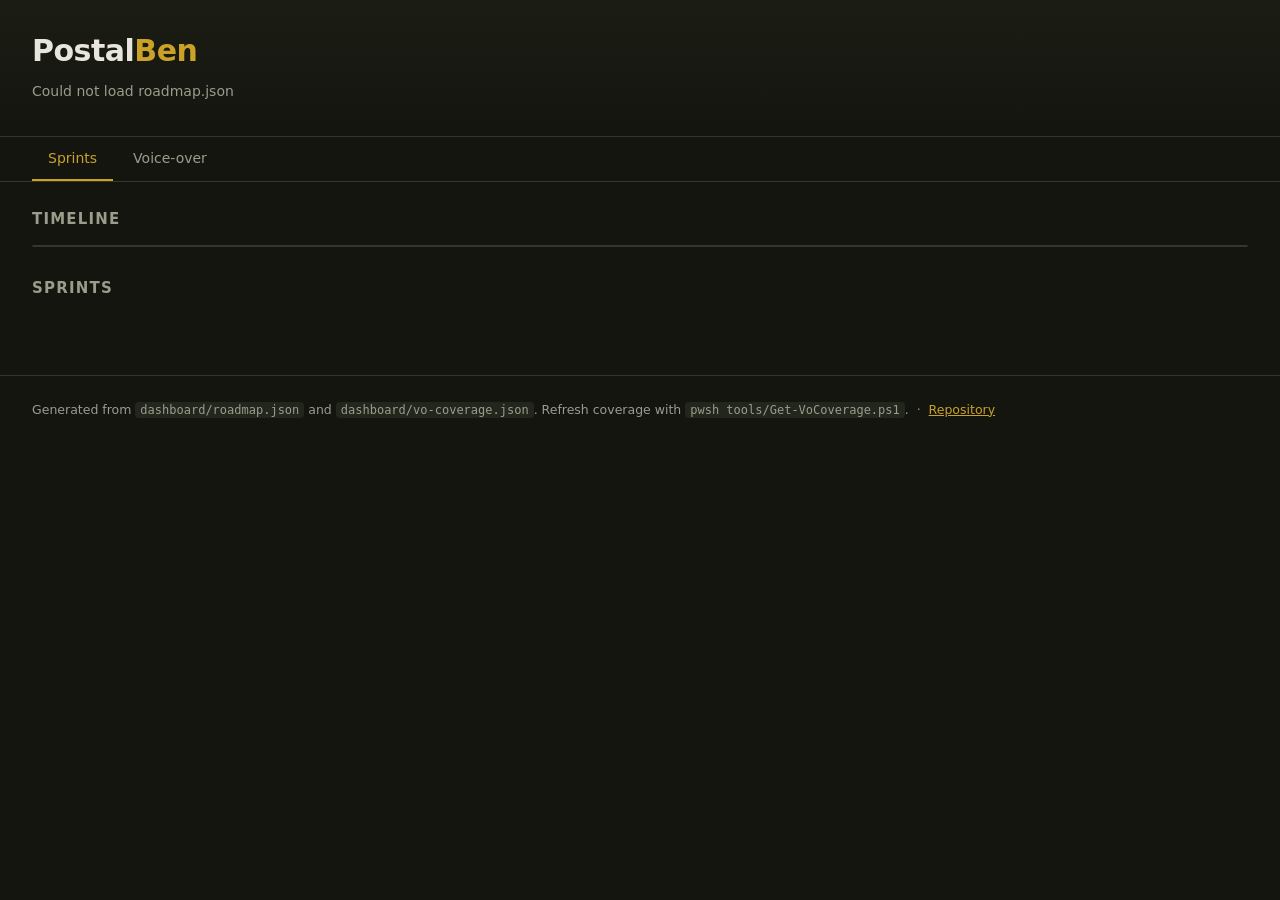
==== dashboard/_ancien/index.html @ a2d3055d "feat(dashboard): the same cockpit as every other repo, plus two sister pages The shell is no longer " ====
<!doctype html>
<html lang="en">
<head>
<meta charset="utf-8">
<meta name="viewport" content="width=device-width, initial-scale=1">
<title>PostalBen — Dashboard</title>
<style>
  :root {
    --bg: #14150f;
    --panel: #1c1e16;
    --panel-2: #23261c;
    --line: #34382a;
    --ink: #e8e6dc;
    --muted: #9b9c8c;
    --accent: #c9a227;
    --done: #6f9e4c;
    --active: #d9a441;
    --todo: #4a4e3c;
    --danger: #b4553f;
    --radius: 10px;
  }
  * { box-sizing: border-box; }
  body {
    margin: 0;
    background: var(--bg);
    color: var(--ink);
    font: 15px/1.55 ui-sans-serif, system-ui, "Segoe UI", Roboto, sans-serif;
  }
  header {
    padding: 28px 32px 20px;
    border-bottom: 1px solid var(--line);
    background: linear-gradient(180deg, #1b1d14, var(--bg));
  }
  h1 { margin: 0; font-size: 30px; letter-spacing: -0.5px; }
  h1 span { color: var(--accent); }
  .tagline { color: var(--muted); margin-top: 6px; font-size: 14px; }
  .meta { margin-top: 14px; display: flex; gap: 10px; flex-wrap: wrap; font-size: 12px; }
  .chip {
    background: var(--panel-2); border: 1px solid var(--line);
    padding: 4px 11px; border-radius: 999px; color: var(--muted);
  }
  .chip b { color: var(--ink); font-weight: 600; }
  nav { display: flex; gap: 4px; padding: 0 32px; border-bottom: 1px solid var(--line); }
  nav button {
    background: none; border: 0; border-bottom: 2px solid transparent;
    color: var(--muted); padding: 13px 16px; font-size: 14px; cursor: pointer;
    font-family: inherit;
  }
  nav button:hover { color: var(--ink); }
  nav button.on { color: var(--accent); border-bottom-color: var(--accent); }
  main { padding: 26px 32px 60px; max-width: 1400px; }
  section { display: none; }
  section.on { display: block; }
  h2 { font-size: 15px; text-transform: uppercase; letter-spacing: 1.2px;
       color: var(--muted); margin: 30px 0 14px; font-weight: 600; }
  h2:first-child { margin-top: 0; }

  /* Gantt */
  .gantt { border: 1px solid var(--line); border-radius: var(--radius);
           overflow-x: auto; background: var(--panel); }
  .gantt table { border-collapse: collapse; width: 100%; min-width: 720px; }
  .gantt th { font-size: 11px; text-transform: uppercase; letter-spacing: .8px;
              color: var(--muted); text-align: left; padding: 11px 14px;
              border-bottom: 1px solid var(--line); font-weight: 600; }
  .gantt td { padding: 9px 14px; border-bottom: 1px solid #262920; vertical-align: middle; }
  .gantt tr:last-child td { border-bottom: 0; }
  .gantt .sname { font-weight: 600; white-space: nowrap; }
  .gantt .sid { color: var(--accent); font-variant-numeric: tabular-nums;
                margin-right: 8px; font-weight: 700; }
  .track { position: relative; height: 22px; background: #191b13;
           border-radius: 5px; min-width: 340px; }
  .bar { position: absolute; top: 3px; height: 16px; border-radius: 4px;
         display: flex; align-items: center; padding: 0 8px;
         font-size: 11px; font-weight: 700; white-space: nowrap; }
  .bar.done   { background: var(--done); }
  .bar.active { background: var(--active); }
  .bar.planned{ background: var(--todo); }
  .bar-pct { font-size: 11px; font-weight: 700; white-space: nowrap; }
  .bar-pct.inside  { color: #14150f; }
  .bar-pct.outside { position: absolute; top: 4px; color: var(--active); }
  .today { position: absolute; top: -3px; bottom: -3px; width: 2px;
           background: var(--danger); }

  /* Sprint cards */
  .cards { display: grid; gap: 16px;
           grid-template-columns: repeat(auto-fill, minmax(330px, 1fr)); }
  .card { background: var(--panel); border: 1px solid var(--line);
          border-radius: var(--radius); padding: 18px; }
  .card.is-active { border-color: var(--accent); }
  .card h3 { margin: 0 0 3px; font-size: 17px; }
  .card h3 em { color: var(--accent); font-style: normal; margin-right: 7px; }
  .card .goal { color: var(--muted); font-size: 13px; margin-bottom: 14px; }
  .prog { height: 5px; background: #191b13; border-radius: 3px;
          overflow: hidden; margin-bottom: 14px; }
  .prog i { display: block; height: 100%; background: var(--done); }
  ul.items { list-style: none; margin: 0; padding: 0; }
  ul.items li { display: flex; gap: 9px; padding: 5px 0; font-size: 13.5px;
                align-items: flex-start; }
  .dot { width: 9px; height: 9px; border-radius: 50%; margin-top: 6px;
         flex: 0 0 9px; background: var(--todo); }
  .dot.done { background: var(--done); }
  .dot.active { background: var(--active); }
  .it-note { color: var(--muted); font-size: 12px; }
  .strike { color: var(--muted); }

  /* VO */
  .vo-grid { display: grid; gap: 16px; grid-template-columns: repeat(auto-fit, minmax(300px, 1fr)); }
  .vo-card { background: var(--panel); border: 1px solid var(--line);
             border-radius: var(--radius); padding: 20px; }
  .vo-card h3 { margin: 0 0 12px; font-size: 18px; display: flex;
                justify-content: space-between; align-items: baseline; }
  .vo-pct { font-size: 26px; font-weight: 700; color: var(--accent);
            font-variant-numeric: tabular-nums; }
  /* Border and lighter track so an empty bar reads as "nothing recorded yet"
     rather than as a failed render. */
  .vo-bar { height: 10px; background: #0f100b; border: 1px solid var(--line);
            border-radius: 5px; overflow: hidden; display: flex;
            margin-bottom: 12px; }
  .vo-bar i.rec  { background: var(--done); }
  .vo-bar i.stub { background: var(--todo); }
  .vo-legend { display: flex; gap: 16px; font-size: 12px; color: var(--muted);
               flex-wrap: wrap; }
  .vo-legend span::before { content: ''; display: inline-block; width: 9px;
    height: 9px; border-radius: 2px; margin-right: 6px; vertical-align: baseline; }
  .l-rec::before  { background: var(--done); }
  .l-stub::before { background: var(--todo); }
  .l-miss::before { background: #191b13; border: 1px solid var(--line); }
  table.spk { width: 100%; border-collapse: collapse; margin-top: 16px; font-size: 13px; }
  table.spk th { text-align: left; color: var(--muted); font-weight: 600;
                 font-size: 11px; text-transform: uppercase; letter-spacing: .7px;
                 padding-bottom: 7px; }
  table.spk td { padding: 5px 0; border-top: 1px solid #262920; }
  table.spk td:last-child { text-align: right; font-variant-numeric: tabular-nums;
                            color: var(--muted); }
  .warn { background: #2a1e17; border: 1px solid var(--danger); color: #eab9a8;
          padding: 12px 15px; border-radius: var(--radius); margin-top: 16px;
          font-size: 13px; }
  .empty { color: var(--muted); font-style: italic; }
  footer { padding: 24px 32px; border-top: 1px solid var(--line);
           color: var(--muted); font-size: 12.5px; }
  footer a { color: var(--accent); }
  code { background: var(--panel-2); padding: 1px 5px; border-radius: 4px;
         font-size: 12px; }
  @media (max-width: 640px) {
    header, nav, main, footer { padding-left: 18px; padding-right: 18px; }
  }
</style>
</head>
<body>
<header>
  <h1>Postal<span>Ben</span></h1>
  <div class="tagline" id="tagline">Loading…</div>
  <div class="meta" id="meta"></div>
</header>

<nav>
  <button data-view="sprints" class="on">Sprints</button>
  <button data-view="vo">Voice-over</button>
</nav>

<main>
  <section id="view-sprints" class="on">
    <h2>Timeline</h2>
    <div class="gantt" id="gantt"></div>
    <h2>Sprints</h2>
    <div class="cards" id="cards"></div>
  </section>

  <section id="view-vo">
    <h2>Recording coverage</h2>
    <div class="vo-grid" id="vo"></div>
  </section>
</main>

<footer>
  Generated from <code>dashboard/roadmap.json</code> and <code>dashboard/vo-coverage.json</code>.
  Refresh coverage with <code>pwsh tools/Get-VoCoverage.ps1</code>.
  &nbsp;·&nbsp; <a href="https://github.com/benoitbac/PostalBen">Repository</a>
</footer>

<script src="app.js"></script>
</body>
</html>
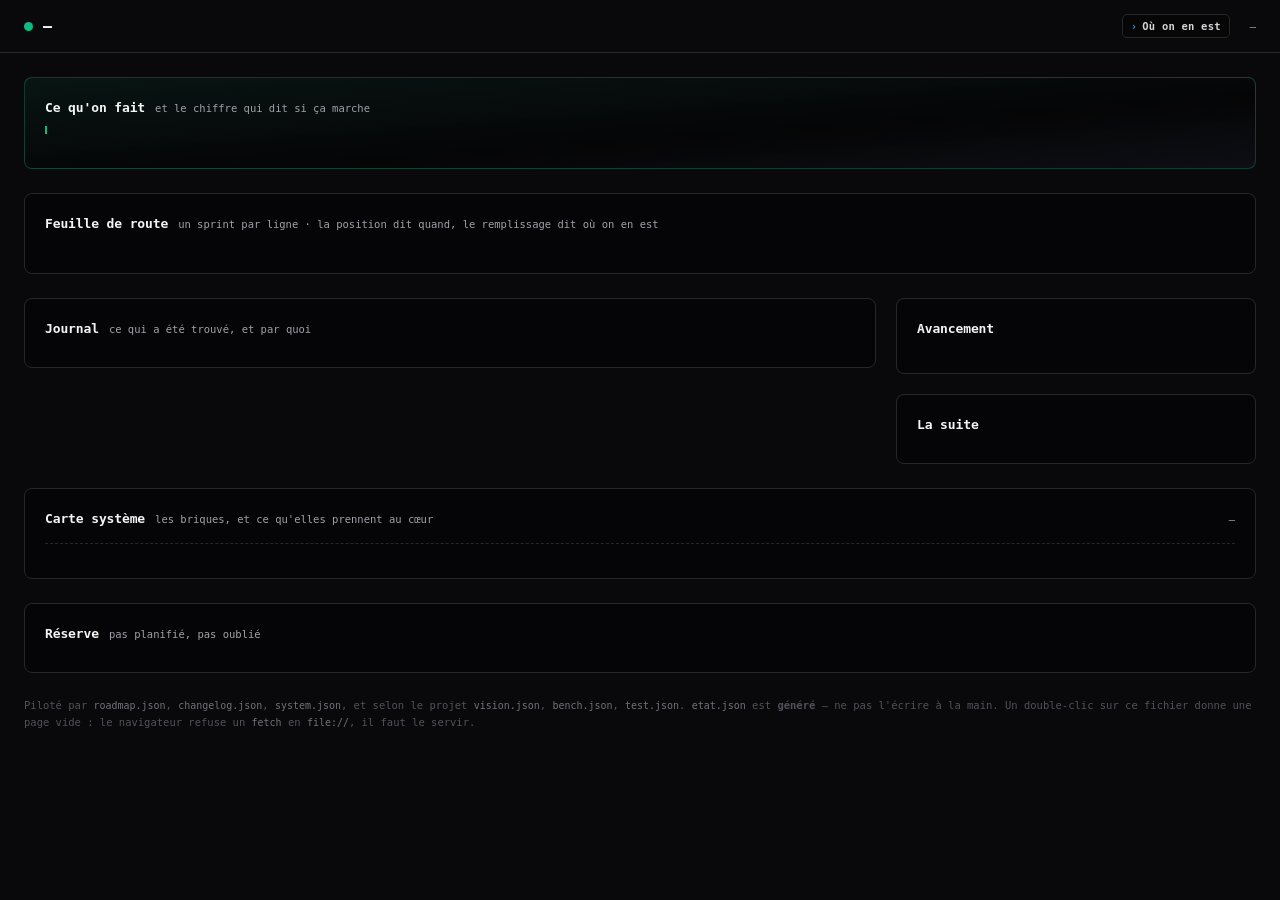
==== commit 55cafcac: "feat(cockpit): a telemetry panel, fed by a shared collector One point a day per repository, never a " ====
--- a/dashboard/_ancien/index.html
+++ b/dashboard/_ancien/index.html
@@ -1,183 +1,138 @@
 <!doctype html>
-<html lang="en">
-<head>
+<html lang="fr">
 <meta charset="utf-8">
 <meta name="viewport" content="width=device-width, initial-scale=1">
-<title>PostalBen — Dashboard</title>
-<style>
-  :root {
-    --bg: #14150f;
-    --panel: #1c1e16;
-    --panel-2: #23261c;
-    --line: #34382a;
-    --ink: #e8e6dc;
-    --muted: #9b9c8c;
-    --accent: #c9a227;
-    --done: #6f9e4c;
-    --active: #d9a441;
-    --todo: #4a4e3c;
-    --danger: #b4553f;
-    --radius: 10px;
-  }
-  * { box-sizing: border-box; }
-  body {
-    margin: 0;
-    background: var(--bg);
-    color: var(--ink);
-    font: 15px/1.55 ui-sans-serif, system-ui, "Segoe UI", Roboto, sans-serif;
-  }
-  header {
-    padding: 28px 32px 20px;
-    border-bottom: 1px solid var(--line);
-    background: linear-gradient(180deg, #1b1d14, var(--bg));
-  }
-  h1 { margin: 0; font-size: 30px; letter-spacing: -0.5px; }
-  h1 span { color: var(--accent); }
-  .tagline { color: var(--muted); margin-top: 6px; font-size: 14px; }
-  .meta { margin-top: 14px; display: flex; gap: 10px; flex-wrap: wrap; font-size: 12px; }
-  .chip {
-    background: var(--panel-2); border: 1px solid var(--line);
-    padding: 4px 11px; border-radius: 999px; color: var(--muted);
-  }
-  .chip b { color: var(--ink); font-weight: 600; }
-  nav { display: flex; gap: 4px; padding: 0 32px; border-bottom: 1px solid var(--line); }
-  nav button {
-    background: none; border: 0; border-bottom: 2px solid transparent;
-    color: var(--muted); padding: 13px 16px; font-size: 14px; cursor: pointer;
-    font-family: inherit;
-  }
-  nav button:hover { color: var(--ink); }
-  nav button.on { color: var(--accent); border-bottom-color: var(--accent); }
-  main { padding: 26px 32px 60px; max-width: 1400px; }
-  section { display: none; }
-  section.on { display: block; }
-  h2 { font-size: 15px; text-transform: uppercase; letter-spacing: 1.2px;
-       color: var(--muted); margin: 30px 0 14px; font-weight: 600; }
-  h2:first-child { margin-top: 0; }
+<title>cockpit</title>
+<!--
+  La coque du cockpit. Identique dans les 18 dépôts — source unique dans
+  0-AllMyPersoRepo/cockpit/, déployée par `python ops/cockpit.py deploy`.
+  NE PAS ÉDITER ICI : `ops/cockpit.py --check` refuse toute divergence.
 
-  /* Gantt */
-  .gantt { border: 1px solid var(--line); border-radius: var(--radius);
-           overflow-x: auto; background: var(--panel); }
-  .gantt table { border-collapse: collapse; width: 100%; min-width: 720px; }
-  .gantt th { font-size: 11px; text-transform: uppercase; letter-spacing: .8px;
-              color: var(--muted); text-align: left; padding: 11px 14px;
-              border-bottom: 1px solid var(--line); font-weight: 600; }
-  .gantt td { padding: 9px 14px; border-bottom: 1px solid #262920; vertical-align: middle; }
-  .gantt tr:last-child td { border-bottom: 0; }
-  .gantt .sname { font-weight: 600; white-space: nowrap; }
-  .gantt .sid { color: var(--accent); font-variant-numeric: tabular-nums;
-                margin-right: 8px; font-weight: 700; }
-  .track { position: relative; height: 22px; background: #191b13;
-           border-radius: 5px; min-width: 340px; }
-  .bar { position: absolute; top: 3px; height: 16px; border-radius: 4px;
-         display: flex; align-items: center; padding: 0 8px;
-         font-size: 11px; font-weight: 700; white-space: nowrap; }
-  .bar.done   { background: var(--done); }
-  .bar.active { background: var(--active); }
-  .bar.planned{ background: var(--todo); }
-  .bar-pct { font-size: 11px; font-weight: 700; white-space: nowrap; }
-  .bar-pct.inside  { color: #14150f; }
-  .bar-pct.outside { position: absolute; top: 4px; color: var(--active); }
-  .today { position: absolute; top: -3px; bottom: -3px; width: 2px;
-           background: var(--danger); }
+  Tout le contenu vient des JSON voisins. Un fichier absent cache son panneau
+  au lieu de le remplir de vide.
+-->
+<link rel="stylesheet" href="cockpit.css">
 
-  /* Sprint cards */
-  .cards { display: grid; gap: 16px;
-           grid-template-columns: repeat(auto-fill, minmax(330px, 1fr)); }
-  .card { background: var(--panel); border: 1px solid var(--line);
-          border-radius: var(--radius); padding: 18px; }
-  .card.is-active { border-color: var(--accent); }
-  .card h3 { margin: 0 0 3px; font-size: 17px; }
-  .card h3 em { color: var(--accent); font-style: normal; margin-right: 7px; }
-  .card .goal { color: var(--muted); font-size: 13px; margin-bottom: 14px; }
-  .prog { height: 5px; background: #191b13; border-radius: 3px;
-          overflow: hidden; margin-bottom: 14px; }
-  .prog i { display: block; height: 100%; background: var(--done); }
-  ul.items { list-style: none; margin: 0; padding: 0; }
-  ul.items li { display: flex; gap: 9px; padding: 5px 0; font-size: 13.5px;
-                align-items: flex-start; }
-  .dot { width: 9px; height: 9px; border-radius: 50%; margin-top: 6px;
-         flex: 0 0 9px; background: var(--todo); }
-  .dot.done { background: var(--done); }
-  .dot.active { background: var(--active); }
-  .it-note { color: var(--muted); font-size: 12px; }
-  .strike { color: var(--muted); }
-
-  /* VO */
-  .vo-grid { display: grid; gap: 16px; grid-template-columns: repeat(auto-fit, minmax(300px, 1fr)); }
-  .vo-card { background: var(--panel); border: 1px solid var(--line);
-             border-radius: var(--radius); padding: 20px; }
-  .vo-card h3 { margin: 0 0 12px; font-size: 18px; display: flex;
-                justify-content: space-between; align-items: baseline; }
-  .vo-pct { font-size: 26px; font-weight: 700; color: var(--accent);
-            font-variant-numeric: tabular-nums; }
-  /* Border and lighter track so an empty bar reads as "nothing recorded yet"
-     rather than as a failed render. */
-  .vo-bar { height: 10px; background: #0f100b; border: 1px solid var(--line);
-            border-radius: 5px; overflow: hidden; display: flex;
-            margin-bottom: 12px; }
-  .vo-bar i.rec  { background: var(--done); }
-  .vo-bar i.stub { background: var(--todo); }
-  .vo-legend { display: flex; gap: 16px; font-size: 12px; color: var(--muted);
-               flex-wrap: wrap; }
-  .vo-legend span::before { content: ''; display: inline-block; width: 9px;
-    height: 9px; border-radius: 2px; margin-right: 6px; vertical-align: baseline; }
-  .l-rec::before  { background: var(--done); }
-  .l-stub::before { background: var(--todo); }
-  .l-miss::before { background: #191b13; border: 1px solid var(--line); }
-  table.spk { width: 100%; border-collapse: collapse; margin-top: 16px; font-size: 13px; }
-  table.spk th { text-align: left; color: var(--muted); font-weight: 600;
-                 font-size: 11px; text-transform: uppercase; letter-spacing: .7px;
-                 padding-bottom: 7px; }
-  table.spk td { padding: 5px 0; border-top: 1px solid #262920; }
-  table.spk td:last-child { text-align: right; font-variant-numeric: tabular-nums;
-                            color: var(--muted); }
-  .warn { background: #2a1e17; border: 1px solid var(--danger); color: #eab9a8;
-          padding: 12px 15px; border-radius: var(--radius); margin-top: 16px;
-          font-size: 13px; }
-  .empty { color: var(--muted); font-style: italic; }
-  footer { padding: 24px 32px; border-top: 1px solid var(--line);
-           color: var(--muted); font-size: 12.5px; }
-  footer a { color: var(--accent); }
-  code { background: var(--panel-2); padding: 1px 5px; border-radius: 4px;
-         font-size: 12px; }
-  @media (max-width: 640px) {
-    header, nav, main, footer { padding-left: 18px; padding-right: 18px; }
-  }
-</style>
-</head>
-<body>
 <header>
-  <h1>Postal<span>Ben</span></h1>
-  <div class="tagline" id="tagline">Loading…</div>
-  <div class="meta" id="meta"></div>
+  <div class="brand">
+    <span class="dot"></span>
+    <h1 id="epic">—</h1>
+  </div>
+  <div class="hstats">
+    <span class="links" id="links"></span>
+    <span id="updated" class="k">—</span>
+  </div>
 </header>
 
-<nav>
-  <button data-view="sprints" class="on">Sprints</button>
-  <button data-view="vo">Voice-over</button>
-</nav>
+<main>
 
-<main>
-  <section id="view-sprints" class="on">
-    <h2>Timeline</h2>
-    <div class="gantt" id="gantt"></div>
-    <h2>Sprints</h2>
-    <div class="cards" id="cards"></div>
+  <section class="thesis">
+    <div class="shead">
+      <h2>Ce qu'on fait</h2>
+      <span class="note">et le chiffre qui dit si ça marche</span>
+    </div>
+    <p class="rule" id="goal"></p>
+    <p class="lede" id="narrative"></p>
+    <div class="kpis" id="kpis"></div>
   </section>
 
-  <section id="view-vo">
-    <h2>Recording coverage</h2>
-    <div class="vo-grid" id="vo"></div>
+  <section class="vision" id="vision-section" hidden>
+    <div class="shead">
+      <h2>Où ça va</h2>
+      <span class="note">un seul actif, plusieurs surfaces — chacune avec sa réserve</span>
+    </div>
+    <p class="thesis-line" id="vision-thesis"></p>
+    <p class="lede" id="vision-wedge"></p>
+    <div class="surfaces" id="vision-surfaces"></div>
+    <div class="flywheel" id="vision-flywheel"></div>
+    <p class="moat" id="vision-moat"></p>
   </section>
+
+  <section id="proof-section" hidden>
+    <div class="shead">
+      <h2>Ce qui tient, et ce qui ne tient pas encore</h2>
+      <span class="note">chaque affirmation, avec ce qui la porte — ou ce qui lui manque</span>
+    </div>
+    <p class="proof__tally" id="proof-tally"></p>
+    <div class="proofs" id="proof-list"></div>
+  </section>
+
+  <section>
+    <div class="shead">
+      <h2>Feuille de route</h2>
+      <span class="note">un sprint par ligne · la position dit quand, le remplissage dit où on en est</span>
+    </div>
+    <div class="scroller" id="gantt"></div>
+    <div class="legend" id="gantt-legend"></div>
+  </section>
+
+  <section id="bench-section" hidden>
+    <div class="shead">
+      <h2>Mesures</h2>
+      <span class="note" id="bench-note"></span>
+      <span class="note" style="margin-left:auto" id="bench-updated"></span>
+    </div>
+    <div class="kpis" id="bench-summary" style="margin-bottom:14px"></div>
+    <div class="scroller"><table class="data" id="bench-table"></table></div>
+  </section>
+
+  <div class="split">
+    <section>
+      <div class="shead">
+        <h2>Journal</h2>
+        <span class="note">ce qui a été trouvé, et par quoi</span>
+      </div>
+      <div id="journal"></div>
+    </section>
+
+    <div style="display:flex;flex-direction:column;gap:20px">
+      <section>
+        <div class="shead"><h2>Avancement</h2></div>
+        <p class="lede" id="focus"></p>
+        <div class="scroller" id="burnup"></div>
+      </section>
+      <section>
+        <div class="shead"><h2>La suite</h2></div>
+        <ul class="plain" id="next"></ul>
+      </section>
+    </div>
+  </div>
+
+  <section id="test-section" hidden>
+    <div class="shead">
+      <h2>Comment tester</h2>
+      <span class="note">ce qu'il y a à regarder, et dans quel ordre</span>
+    </div>
+    <div class="howto" id="test-steps"></div>
+  </section>
+
+  <section>
+    <div class="shead">
+      <h2>Carte système</h2>
+      <span class="note">les briques, et ce qu'elles prennent au cœur</span>
+      <span class="note" style="margin-left:auto"><span id="stack">—</span></span>
+    </div>
+    <p class="lede" id="system-summary"></p>
+    <div id="system"></div>
+    <div class="edges" id="edges"></div>
+  </section>
+
+  <section>
+    <div class="shead">
+      <h2>Réserve</h2>
+      <span class="note">pas planifié, pas oublié</span>
+    </div>
+    <ul class="plain" id="backlog"></ul>
+  </section>
+
 </main>
 
 <footer>
-  Generated from <code>dashboard/roadmap.json</code> and <code>dashboard/vo-coverage.json</code>.
-  Refresh coverage with <code>pwsh tools/Get-VoCoverage.ps1</code>.
-  &nbsp;·&nbsp; <a href="https://github.com/benoitbac/PostalBen">Repository</a>
+  Piloté par <code>roadmap.json</code>, <code>changelog.json</code>, <code>system.json</code>, et selon le projet
+  <code>vision.json</code>, <code>bench.json</code>, <code>test.json</code>.
+  <code>etat.json</code> est <b>généré</b> — ne pas l'écrire à la main.
+  Un double-clic sur ce fichier donne une page vide : le navigateur refuse un <code>fetch</code> en <code>file://</code>, il faut le servir.
 </footer>
 
 <script src="app.js"></script>
-</body>
 </html>
--- a/dashboard/_ancien/cockpit.css
+++ b/dashboard/_ancien/cockpit.css
@@ -0,0 +1,277 @@
+/*
+  La feuille de style du cockpit — une seule, partagée par les trois pages
+  (index, marché, où on en est) et identique dans les 18 dépôts.
+
+  Un seul monde sombre, du monospace partout, la couleur seulement quand elle
+  veut dire quelque chose. Un cockpit qui change de typographie entre deux
+  projets est un cockpit qu'il faut réapprendre à chaque ouverture.
+
+  NE PAS ÉDITER dans un dépôt : la source est 0-AllMyPersoRepo/cockpit/, et
+  `python ops/cockpit.py --check` refuse toute divergence.
+*/
+:root {
+  --bg: #09090b;
+  --panel: rgba(0, 0, 0, .4);
+  --panel-deep: rgba(0, 0, 0, .35);
+  --line-800: #27272a;
+  --line-700: #3f3f46;
+  --zinc-100: #f4f4f5;
+  --zinc-200: #e4e4e7;
+  --zinc-300: #d4d4d8;
+  --zinc-400: #a1a1aa;
+  --zinc-500: #71717a;
+  --zinc-600: #52525b;
+  --emerald: #34d399;
+  --emerald-dim: #10b981;
+  --amber: #fbbf24;
+  --amber-dim: #d97706;
+  --sky: #38bdf8;
+  --rose: #fb7185;
+  --rose-dim: #e11d48;
+  --violet: #a78bfa;
+  --mono: ui-monospace, "Cascadia Mono", "SF Mono", "Segoe UI Mono", Consolas, monospace;
+}
+
+html { color-scheme: dark; }
+
+body {
+  margin: 0;
+  background: var(--bg);
+  color: var(--zinc-100);
+  font-family: var(--mono);
+  font-size: 12px;
+  line-height: 1.55;
+  -webkit-font-smoothing: antialiased;
+}
+
+* { box-sizing: border-box; }
+
+a { color: var(--sky); text-decoration: none; }
+a:hover { text-decoration: underline; }
+a:focus-visible { outline: 2px solid var(--sky); outline-offset: 2px; border-radius: 3px; }
+code, .k { font-family: var(--mono); color: var(--amber); font-size: .95em; }
+
+/* ---- en-tête ------------------------------------------------------- */
+header {
+  display: flex; align-items: center; justify-content: space-between;
+  flex-wrap: wrap; gap: 12px;
+  padding: 14px 24px; border-bottom: 1px solid var(--line-800);
+  position: sticky; top: 0; background: var(--bg); z-index: 5;
+}
+.brand { display: flex; align-items: center; gap: 10px; min-width: 0; }
+.brand h1 { font-size: 15px; font-weight: 600; letter-spacing: -.01em; margin: 0; }
+.dot { width: 9px; height: 9px; border-radius: 50%; background: var(--emerald-dim); flex: 0 0 auto; }
+.hstats { display: flex; align-items: center; gap: 20px; font-size: 11px; flex-wrap: wrap; }
+.hstats span.k { color: var(--zinc-400); }
+.hstats b { font-weight: 700; color: var(--zinc-100); font-variant-numeric: tabular-nums; }
+
+/* Les liens vivent dans l'en-tête collant, pas dans une section qu'il faut
+   aller chercher : le cas d'usage est « j'ai changé d'onglet et j'ai perdu la
+   page », donc la réponse doit être visible sans défiler. */
+.links { display: flex; align-items: center; gap: 6px; flex-wrap: wrap; }
+.links a {
+  display: inline-flex; align-items: center; gap: 5px;
+  font-size: 10.5px; font-weight: 700; letter-spacing: .02em;
+  color: var(--zinc-300); text-decoration: none;
+  border: 1px solid var(--line-800); border-radius: 5px;
+  padding: 3px 8px; background: var(--panel-deep); white-space: nowrap;
+}
+.links a:hover { color: var(--sky); border-color: rgba(56, 189, 248, .4); text-decoration: none; }
+.links a::before { content: "↗"; color: var(--sky); font-weight: 400; }
+/* Un lien interne au cockpit n'est pas une sortie : la flèche du dehors
+   mentirait sur ce qui va se passer au clic. */
+.links a[data-in]::before { content: "›"; }
+.links a[data-cur] { color: var(--zinc-100); border-color: var(--line-700); background: rgba(255,255,255,.04); }
+
+main { padding: 24px; display: flex; flex-direction: column; gap: 24px; max-width: 1400px; margin: 0 auto; }
+
+section {
+  border: 1px solid var(--line-800); border-radius: 8px;
+  background: var(--panel); padding: 20px;
+}
+section.thesis {
+  border-color: rgba(52, 211, 153, .25);
+  background: linear-gradient(to bottom right, rgba(6, 78, 59, .18), rgba(0, 0, 0, .4) 60%, rgba(30, 41, 59, .2));
+}
+section.vision {
+  border-color: rgba(167, 139, 250, .28);
+  background: linear-gradient(to bottom right, rgba(76, 29, 149, .20), rgba(0, 0, 0, .4) 55%, rgba(12, 74, 110, .18));
+}
+
+.shead { display: flex; align-items: baseline; gap: 10px; margin-bottom: 8px; flex-wrap: wrap; }
+.shead h2 { font-size: 13px; font-weight: 600; letter-spacing: -.01em; margin: 0; }
+.shead .note { font-size: 10.5px; color: var(--zinc-400); }
+.lede { font-size: 12px; color: var(--zinc-300); margin: 0 0 14px; max-width: 92ch; }
+.lede:last-child { margin-bottom: 0; }
+
+.rule {
+  border-left: 2px solid var(--emerald-dim);
+  padding: 4px 0 4px 12px; margin: 0 0 14px;
+  color: var(--zinc-200); font-size: 12px; max-width: 92ch;
+}
+
+/* ---- tuiles -------------------------------------------------------- */
+.kpis { display: flex; flex-wrap: wrap; gap: 10px; }
+.kpi {
+  border: 1px solid var(--line-800); border-radius: 6px;
+  background: var(--panel-deep); padding: 10px 14px; min-width: 120px;
+}
+.kpi__v { font-size: 18px; font-weight: 700; color: var(--emerald); font-variant-numeric: tabular-nums; line-height: 1.15; }
+.kpi__v[data-s="warn"] { color: var(--amber); }
+.kpi__v[data-s="bad"] { color: var(--rose); }
+.kpi__v[data-s="none"] { color: var(--zinc-400); }
+.kpi__l { font-size: 10px; color: var(--zinc-400); text-transform: uppercase; letter-spacing: .09em; margin-top: 3px; }
+.kpi__n { font-size: 10px; color: var(--zinc-600); margin-top: 2px; }
+
+/* ---- figures ------------------------------------------------------- */
+.scroller { overflow-x: auto; }
+.scroller svg { display: block; }
+.legend { display: flex; flex-wrap: wrap; gap: 6px 16px; margin-top: 10px; font-size: 10.5px; color: var(--zinc-400); }
+.chip { display: inline-flex; align-items: center; gap: 6px; }
+.swatch { width: 10px; height: 10px; border-radius: 2px; display: inline-block; }
+
+.split { display: grid; grid-template-columns: minmax(0, 1fr) 360px; gap: 20px; align-items: start; }
+@media (max-width: 940px) { .split { grid-template-columns: 1fr; } }
+
+/* ---- journal ------------------------------------------------------- */
+.entry { border-top: 1px dashed var(--line-800); padding: 14px 0; }
+.entry:first-child { border-top: 0; padding-top: 0; }
+.entry__head { display: flex; align-items: baseline; gap: 10px; flex-wrap: wrap; margin-bottom: 8px; }
+.entry__date { font-size: 10px; color: var(--zinc-500); letter-spacing: .06em; }
+.entry__title { font-size: 12px; font-weight: 700; color: var(--zinc-100); }
+
+.item { display: grid; grid-template-columns: 62px 1fr; gap: 10px; padding: 4px 0; font-size: 11.5px; color: var(--zinc-300); }
+.item .tag {
+  font-size: 10px; font-weight: 700; color: var(--zinc-500);
+  border: 1px solid var(--line-800); border-radius: 4px;
+  padding: 0 4px; text-align: center; align-self: start; white-space: nowrap;
+}
+.item.done .tag { color: var(--emerald); border-color: rgba(52, 211, 153, .35); }
+.item.doing .tag { color: var(--amber); border-color: rgba(251, 191, 36, .35); }
+.item.todo .tag { color: var(--sky); border-color: rgba(56, 189, 248, .3); }
+.item.blocked .tag { color: var(--rose); border-color: rgba(251, 113, 133, .35); }
+
+ul.plain { list-style: none; margin: 0; padding: 0; display: flex; flex-direction: column; gap: 10px; }
+ul.plain li { font-size: 11.5px; color: var(--zinc-300); border-left: 2px solid var(--line-700); padding-left: 10px; }
+ul.plain li b { color: var(--zinc-100); }
+.blocked { display: block; color: var(--rose); font-size: 10.5px; margin-top: 3px; }
+
+/* ---- carte système -------------------------------------------------- */
+.layer { margin-bottom: 18px; }
+.layer:last-child { margin-bottom: 0; }
+.layer__name { font-size: 11px; font-weight: 700; color: var(--amber); text-transform: uppercase; letter-spacing: .09em; margin-bottom: 8px; }
+.layer__name span { color: var(--zinc-500); font-weight: 400; text-transform: none; letter-spacing: 0; }
+.grid { display: grid; grid-template-columns: repeat(auto-fill, minmax(260px, 1fr)); gap: 10px; }
+.card { border: 1px solid var(--line-800); border-radius: 6px; background: var(--panel-deep); padding: 12px; }
+.card__title { font-size: 12px; font-weight: 700; color: var(--zinc-100); }
+.card__path { font-size: 10px; color: var(--zinc-500); margin: 2px 0 6px; word-break: break-all; }
+.card__role { font-size: 11px; color: var(--zinc-300); }
+.card__ports { display: flex; flex-wrap: wrap; gap: 4px; margin-top: 8px; }
+.port { font-size: 9.5px; color: var(--violet); border: 1px solid rgba(167, 139, 250, .25); border-radius: 4px; padding: 0 5px; }
+
+.edges { display: flex; flex-direction: column; gap: 4px; font-size: 11px; color: var(--zinc-400); margin-top: 14px; padding-top: 14px; border-top: 1px dashed var(--line-800); }
+.edges b { color: var(--zinc-200); }
+.arrow { color: var(--emerald); }
+
+/* ---- vision -------------------------------------------------------- */
+.thesis-line {
+  font-size: 15px; line-height: 1.45; color: var(--zinc-100);
+  max-width: 60ch; margin: 0 0 14px; font-weight: 600; letter-spacing: -.01em;
+}
+.thesis-line em { color: var(--violet); font-style: normal; }
+
+.surfaces { display: grid; grid-template-columns: repeat(auto-fit, minmax(250px, 1fr)); gap: 10px; }
+.surf { border: 1px solid var(--line-800); border-radius: 6px; background: var(--panel-deep); padding: 12px; display: flex; flex-direction: column; gap: 7px; }
+.surf__top { display: flex; align-items: baseline; justify-content: space-between; gap: 8px; }
+.surf__name { font-size: 12.5px; font-weight: 700; color: var(--zinc-100); }
+.surf__state { font-size: 9.5px; font-weight: 700; text-transform: uppercase; letter-spacing: .09em; border: 1px solid currentColor; border-radius: 4px; padding: 0 5px; white-space: nowrap; }
+.surf__state[data-s="live"] { color: var(--emerald); }
+.surf__state[data-s="next"] { color: var(--amber); }
+.surf__state[data-s="later"] { color: var(--sky); }
+.surf__claim { font-size: 11.5px; color: var(--zinc-200); }
+.surf__evidence { font-size: 10.5px; color: var(--emerald); border-left: 2px solid rgba(52, 211, 153, .4); padding-left: 8px; }
+.surf__reserve { font-size: 10.5px; color: var(--zinc-400); border-left: 2px solid var(--amber-dim); padding-left: 8px; margin-top: auto; }
+
+.flywheel { display: flex; flex-wrap: wrap; align-items: stretch; gap: 8px; margin-top: 16px; }
+/* min-width:0 par précaution, pas par correction : un item flex refuse par
+   défaut de descendre sous la largeur de son contenu, et un maillon de la
+   boucle au texte long ferait déborder la rangée. */
+.fly { flex: 1 1 180px; min-width: 0; border: 1px solid var(--line-800); border-radius: 6px; background: var(--panel-deep); padding: 10px 12px; }
+.fly__n { font-size: 9.5px; font-weight: 700; color: var(--violet); letter-spacing: .12em; }
+.fly__t { font-size: 11.5px; color: var(--zinc-200); margin-top: 3px; }
+
+.moat { margin-top: 16px; border-left: 2px solid var(--violet); padding: 4px 0 4px 12px; font-size: 12px; color: var(--zinc-200); max-width: 92ch; }
+.moat b { color: var(--violet); }
+
+/* ---- preuve --------------------------------------------------------- */
+/* Le panneau qui répond à « est-ce que ça vaut encore le coup ». Il ne range
+   pas les affirmations par importance mais par ce qui les tient : une thèse
+   qu'on ne peut pas trier comme ça est une thèse qu'on n'a pas regardée. */
+.proofs { display: flex; flex-direction: column; gap: 1px; background: var(--line-800); border: 1px solid var(--line-800); border-radius: 6px; overflow: hidden; }
+.proof { background: var(--panel-deep); padding: 11px 14px; display: grid; grid-template-columns: 122px 1fr; gap: 14px; align-items: start; }
+@media (max-width: 720px) { .proof { grid-template-columns: 1fr; gap: 6px; } }
+.proof__state {
+  font-size: 9.5px; font-weight: 700; text-transform: uppercase; letter-spacing: .07em;
+  border: 1px solid currentColor; border-radius: 4px; padding: 2px 5px; text-align: center;
+  line-height: 1.3; display: block;
+}
+.proof__tally .proof__state { display: inline-block; }
+.proof__state[data-s="proven"] { color: var(--emerald); }
+.proof__state[data-s="directional"] { color: var(--amber); }
+.proof__state[data-s="unproven"] { color: var(--rose); }
+.proof__claim { font-size: 12px; color: var(--zinc-100); font-weight: 600; }
+.proof__note { font-size: 11px; color: var(--zinc-400); margin-top: 3px; }
+.proof__tally { display: flex; gap: 16px; font-size: 10.5px; color: var(--zinc-400); margin: 0 0 10px; flex-wrap: wrap; }
+.proof__tally b { font-variant-numeric: tabular-nums; }
+
+/* ---- mesures (repris de NextQR) -------------------------------------- */
+table.data { border-collapse: collapse; width: 100%; font-size: 11px; }
+table.data th, table.data td { border-bottom: 1px solid var(--line-800); padding: 5px 9px; text-align: left; white-space: nowrap; }
+table.data thead th {
+  font-size: 9.5px; letter-spacing: .07em; text-transform: uppercase;
+  color: var(--zinc-500); font-weight: 600; border-bottom: 1px solid var(--line-700);
+}
+table.data tbody tr:hover td { background: rgba(56, 189, 248, .05); }
+table.data td.num { text-align: right; font-variant-numeric: tabular-nums; }
+table.data td[data-s="good"] { color: var(--emerald); }
+table.data td[data-s="warn"] { color: var(--amber); }
+table.data td[data-s="bad"] { color: var(--rose); }
+
+/* ---- comment tester (repris de NextQR) ------------------------------- */
+.howto { display: grid; grid-template-columns: repeat(auto-fit, minmax(300px, 1fr)); gap: 12px; }
+.howto > div { border: 1px solid var(--line-800); border-radius: 6px; background: var(--panel-deep); padding: 12px 13px; display: flex; flex-direction: column; gap: 6px; }
+.step { font-size: 9.5px; font-weight: 700; letter-spacing: .1em; text-transform: uppercase; color: var(--violet); }
+.howto h3 { margin: 0; font-size: 12.5px; font-weight: 700; color: var(--zinc-100); }
+.howto p { margin: 0; font-size: 11.5px; color: var(--zinc-400); }
+.howto code {
+  display: block; white-space: pre-wrap; word-break: break-word;
+  border: 1px solid var(--line-800); border-radius: 5px; background: rgba(0, 0, 0, .5);
+  padding: 7px 9px; font-size: 10.5px; color: var(--amber); margin-top: auto;
+}
+
+/* ---- pages marché / où on en est ------------------------------------- */
+.prose { max-width: 88ch; }
+.prose h3 { font-size: 12.5px; font-weight: 700; color: var(--zinc-100); margin: 18px 0 6px; }
+.prose p { font-size: 12px; color: var(--zinc-300); margin: 0 0 10px; }
+.prose b { color: var(--zinc-100); }
+.stale { border-left: 2px solid var(--rose); padding: 6px 0 6px 12px; color: var(--rose); font-size: 11.5px; margin: 0 0 14px; }
+.empty { border: 1px dashed var(--line-700); border-radius: 6px; padding: 16px; color: var(--zinc-400); font-size: 11.5px; }
+.empty b { color: var(--amber); }
+
+footer { padding: 0 24px 40px; color: var(--zinc-600); font-size: 10.5px; max-width: 1400px; margin: 0 auto; }
+footer code { color: var(--zinc-500); }
+
+/* ---- face à face ------------------------------------------------------ */
+/* La colonne « perf mesurée » existe pour pouvoir écrire « jamais mesuré »
+   dedans. Un comparatif qui n'a pas de case pour l'ignorance en fabrique. */
+.verdicts { display: grid; grid-template-columns: repeat(auto-fit, minmax(280px, 1fr)); gap: 10px; margin-top: 16px; }
+.vd { border: 1px solid var(--line-800); border-radius: 6px; background: var(--panel-deep); padding: 12px; display: flex; flex-direction: column; gap: 6px; }
+.vd__top { display: flex; align-items: baseline; justify-content: space-between; gap: 8px; }
+.vd__name { font-size: 12.5px; font-weight: 700; color: var(--zinc-100); }
+.vd__tag { font-size: 9.5px; font-weight: 700; text-transform: uppercase; letter-spacing: .08em; border: 1px solid currentColor; border-radius: 4px; padding: 0 5px; white-space: nowrap; }
+.vd__tag[data-s="neighbour"] { color: var(--emerald); }
+.vd__tag[data-s="partial"] { color: var(--amber); }
+.vd__tag[data-s="off"] { color: var(--zinc-500); }
+.vd__text { font-size: 11.5px; color: var(--zinc-300); }
+.vd__todo { font-size: 10.5px; color: var(--amber); border-left: 2px solid var(--amber-dim); padding-left: 8px; margin-top: auto; }
+table.data td.self { color: var(--emerald); font-weight: 700; }
